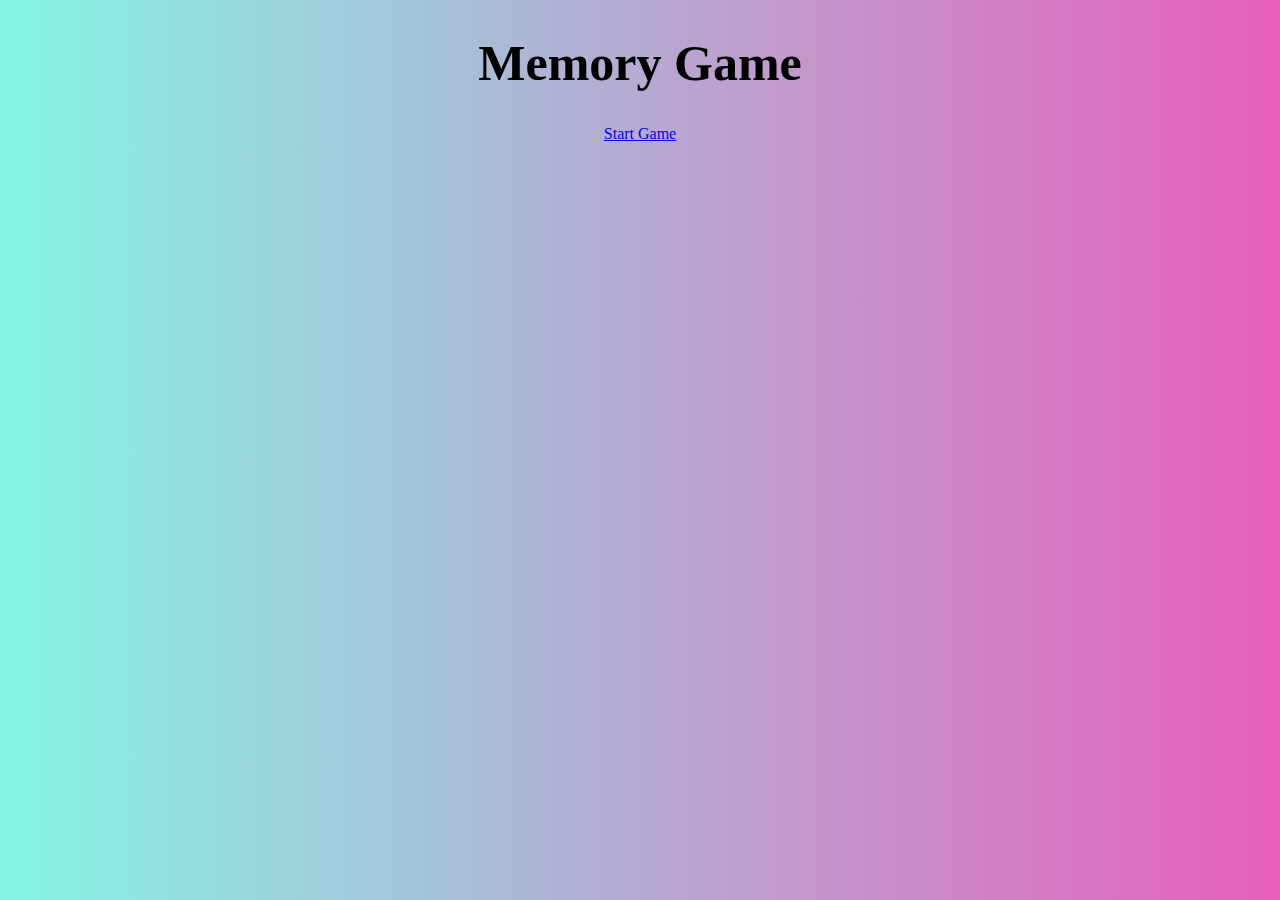
==== index.html @ 2dbf90f4 "Complete Homework" ====
<!DOCTYPE html>
<html lang="en">
<head>
  <meta charset="UTF-8">
  <meta http-equiv="X-UA-Compatible" content="IE=edge">
  <meta name="viewport" content="width=device-width, initial-scale=1.0">
  
  <link rel="stylesheet" href="style.css">

  <script defer src="script.js"></script>
  <title>Memory Game</title>
  <h1>Memory Game</h1>
</head>

<div class="start" >
<a href="http://127.0.0.1:5500/game.html">Start Game</a>
  </div>

<body>
  
</body>
</html>
---- style.css ----
body {
  background: linear-gradient(90deg, hsla(172, 85%, 74%, 1) 0%, hsla(319, 74%, 64%, 1) 100%);

}

h1 {
  text-align: center;
  font-size: 50px;
}

h2{
  text-align: center;
}

p{
  text-align: center;
  font-size: 50px;
}
.start {
  text-align: center;

}
.card{
  width: 100%;
}

.cards {
  display: grid;
  gap: 20px;
  grid-template-columns: repeat(2, 1fr);
  max-width: 300px;
  margin: 0 auto;
  border-radius: 50%;
}

.button {
  background-color: #4CAF50; /* Green */
  border: none;
  color: white;
  padding: 15px 32px;
  justify-items: center;
  text-align: center;
  text-decoration: none;
  display: inline-block;
  font-size: 16px;
}
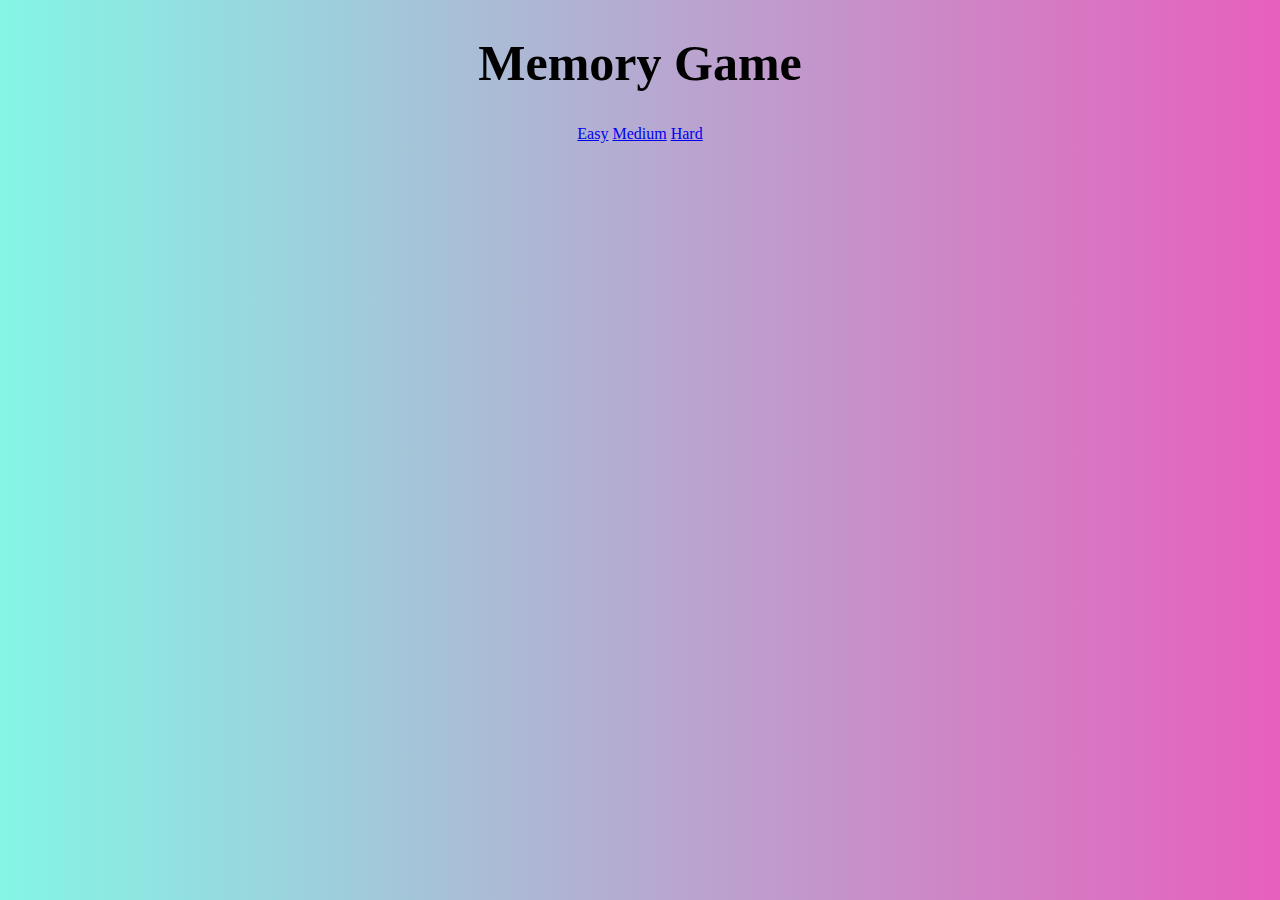
==== commit f66cf005: "Memory_game" ====
--- a/index.html
+++ b/index.html
@@ -13,7 +13,10 @@
 </head>
 
 <div class="start" >
-<a href="http://127.0.0.1:5500/game.html">Start Game</a>
+<a href="http://127.0.0.1:5500/game.html">Easy</a>
+<a href="http://127.0.0.1:5500/medium.html">Medium</a>
+<a href="http://127.0.0.1:5500/hard.html">Hard</a>
+
   </div>
 
 <body>
--- a/style.css
+++ b/style.css
@@ -1,8 +1,12 @@
 body {
   background: linear-gradient(90deg, hsla(172, 85%, 74%, 1) 0%, hsla(319, 74%, 64%, 1) 100%);
-
 }
 
+header {
+  text-align: center;
+  font-size: 28px;
+  margin-bottom: 20px;
+}
 h1 {
   text-align: center;
   font-size: 50px;
@@ -26,9 +30,9 @@
 
 .cards {
   display: grid;
-  gap: 20px;
-  grid-template-columns: repeat(2, 1fr);
-  max-width: 300px;
+  gap: 10px;
+  grid-template-columns: repeat(4, 1fr);
+  max-width: 600px;
   margin: 0 auto;
   border-radius: 50%;
 }
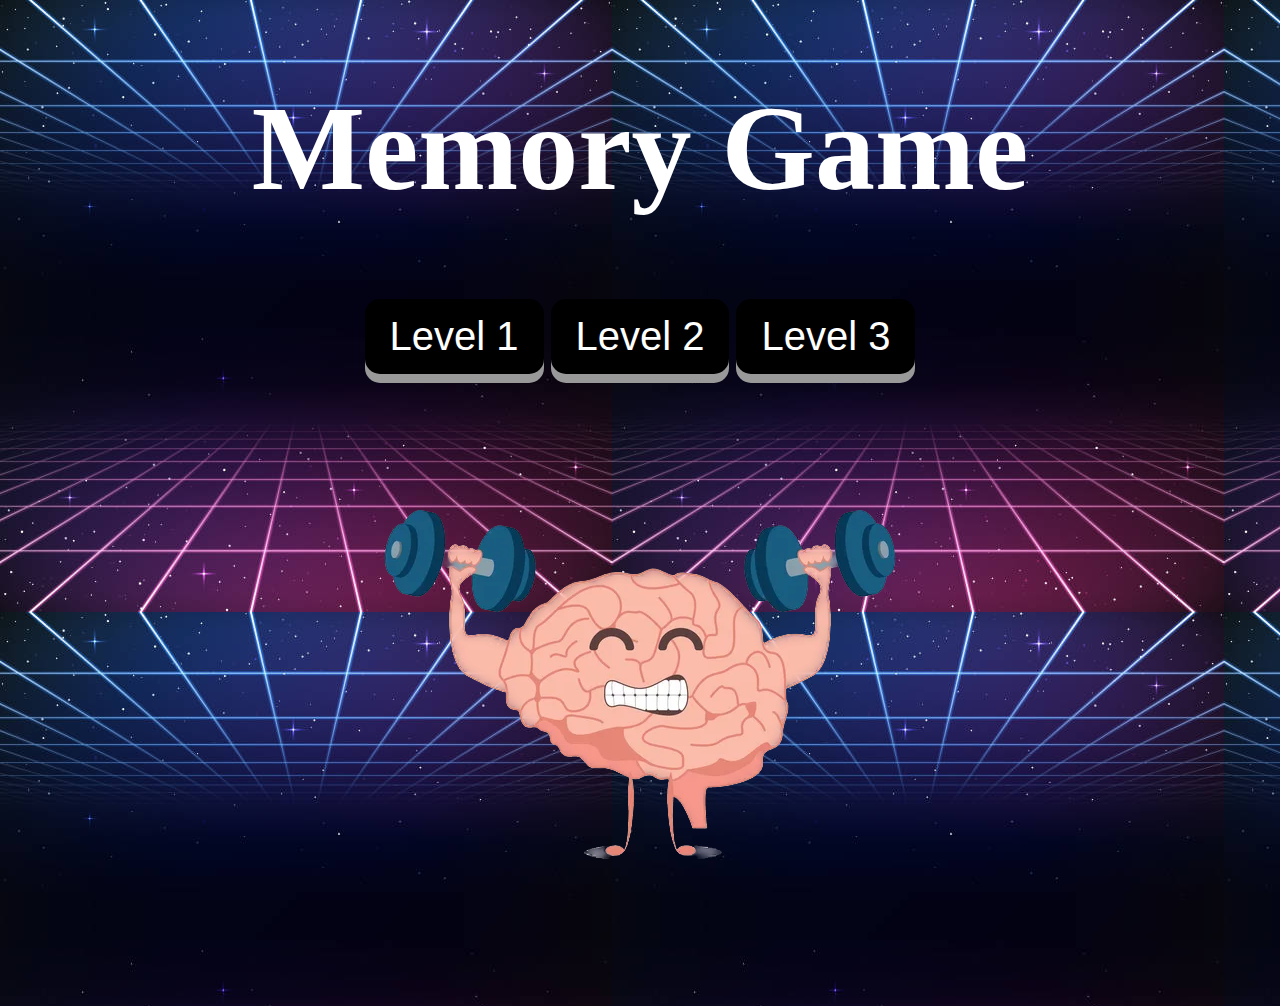
==== commit 88046163: "Memory_game" ====
--- a/index.html
+++ b/index.html
@@ -1,25 +1,33 @@
 <!DOCTYPE html>
 <html lang="en">
-<head>
+<head >
   <meta charset="UTF-8">
   <meta http-equiv="X-UA-Compatible" content="IE=edge">
   <meta name="viewport" content="width=device-width, initial-scale=1.0">
   
   <link rel="stylesheet" href="style.css">
-
+  
   <script defer src="script.js"></script>
   <title>Memory Game</title>
   <h1>Memory Game</h1>
-</head>
+
+  <!-- <img src="./images/dbrain.png" alt="brain"  class="center"> -->
+
+<header>
+  
+  <a href="http://127.0.0.1:5500/game.html"><button class="levels">Level 1 </button></a>
+  <a href="http://127.0.0.1:5500/medium.html"><button class="levels">Level 2</button></a>
+    <a href="http://127.0.0.1:5500/hard.html"><button class="levels">Level 3</button></a>
+</header>
 
 <div class="start" >
-<a href="http://127.0.0.1:5500/game.html">Easy</a>
-<a href="http://127.0.0.1:5500/medium.html">Medium</a>
-<a href="http://127.0.0.1:5500/hard.html">Hard</a>
+
+      <img src="/images/dbrain.png">
+
 
   </div>
 
-<body>
+<body background="/images/background.png">
   
 </body>
 </html>--- a/style.css
+++ b/style.css
@@ -1,5 +1,5 @@
 body {
-  background: linear-gradient(90deg, hsla(172, 85%, 74%, 1) 0%, hsla(319, 74%, 64%, 1) 100%);
+  /* background: linear-gradient(90deg, hsla(172, 85%, 74%, 1) 0%, hsla(319, 74%, 64%, 1) 100%); */
 }
 
 header {
@@ -9,9 +9,15 @@
 }
 h1 {
   text-align: center;
-  font-size: 50px;
+  font-size: 120px;
+  color: white;
 }
-
+.center {
+  display: block;
+  margin-left: auto;
+  margin-right: auto;
+  width: 50%;
+}
 h2{
   text-align: center;
 }
@@ -50,3 +56,27 @@
 }
 
 
+.levels {
+  display: inline-block;
+  padding: 15px 25px;
+  font-size: 40px;
+  cursor: pointer;
+  text-align: center;
+  text-decoration: none;
+  outline: none;
+  color: #fff;
+  background-color: black;
+  border: none;
+  border-radius: 15px;
+  box-shadow: 0 9px #999;
+}
+
+.levels:hover{
+  background-color: pink;
+}
+.levels:active{
+    background-color: lightpink;
+    box-shadow: 0 5px #666;
+    transform: translateY(4px);
+  
+}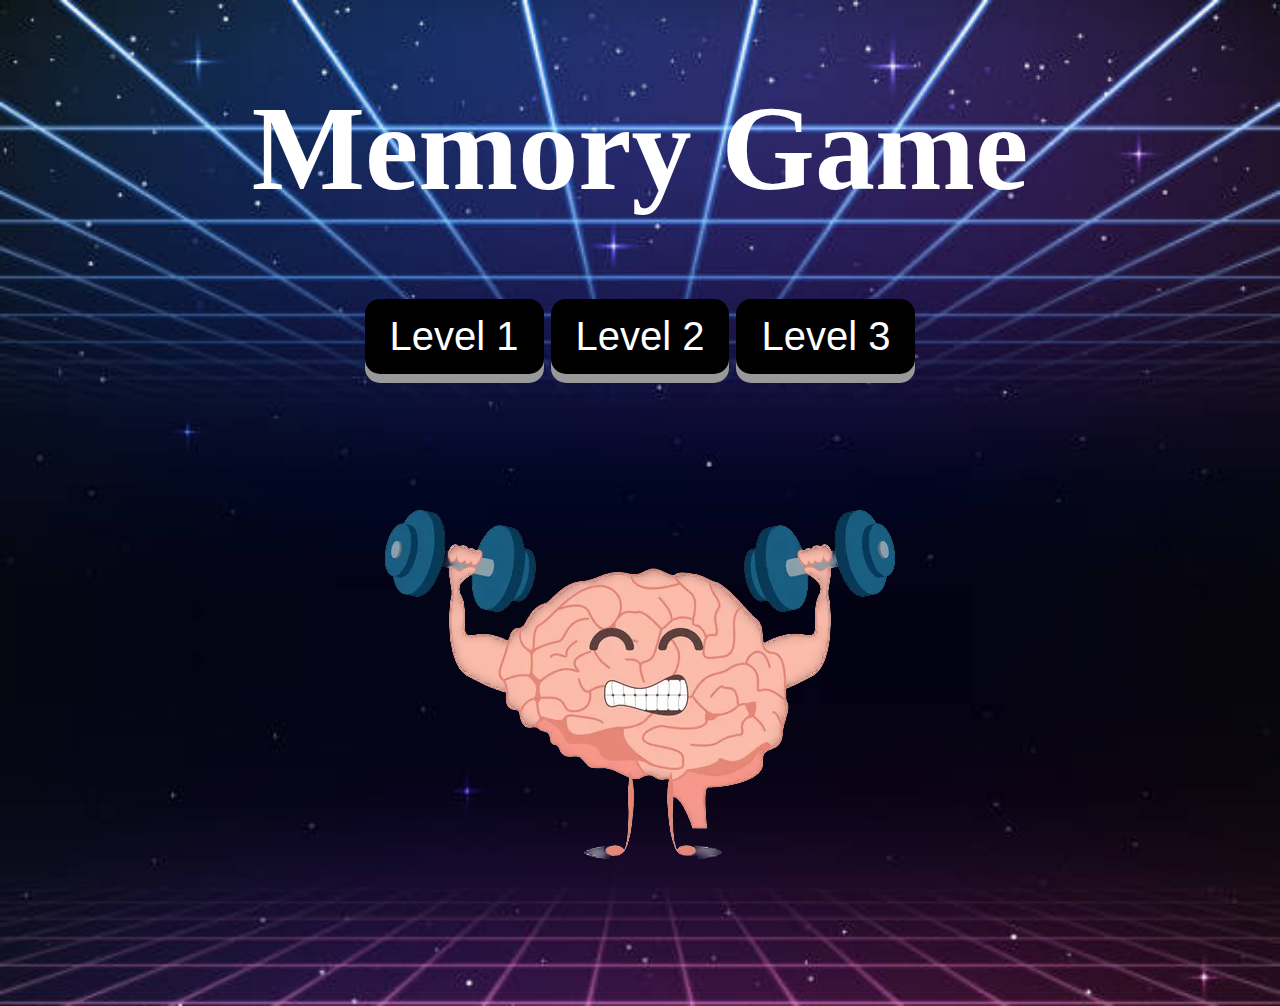
==== commit 32f5c2f5: "Memory_game" ====
--- a/index.html
+++ b/index.html
@@ -27,7 +27,7 @@
 
   </div>
 
-<body background="/images/background.png">
+<body class='background1' background="/images/background.png">
   
 </body>
 </html>--- a/style.css
+++ b/style.css
@@ -1,7 +1,9 @@
 body {
   /* background: linear-gradient(90deg, hsla(172, 85%, 74%, 1) 0%, hsla(319, 74%, 64%, 1) 100%); */
 }
-
+.background1{
+  background-size: cover;
+}
 header {
   text-align: center;
   font-size: 28px;
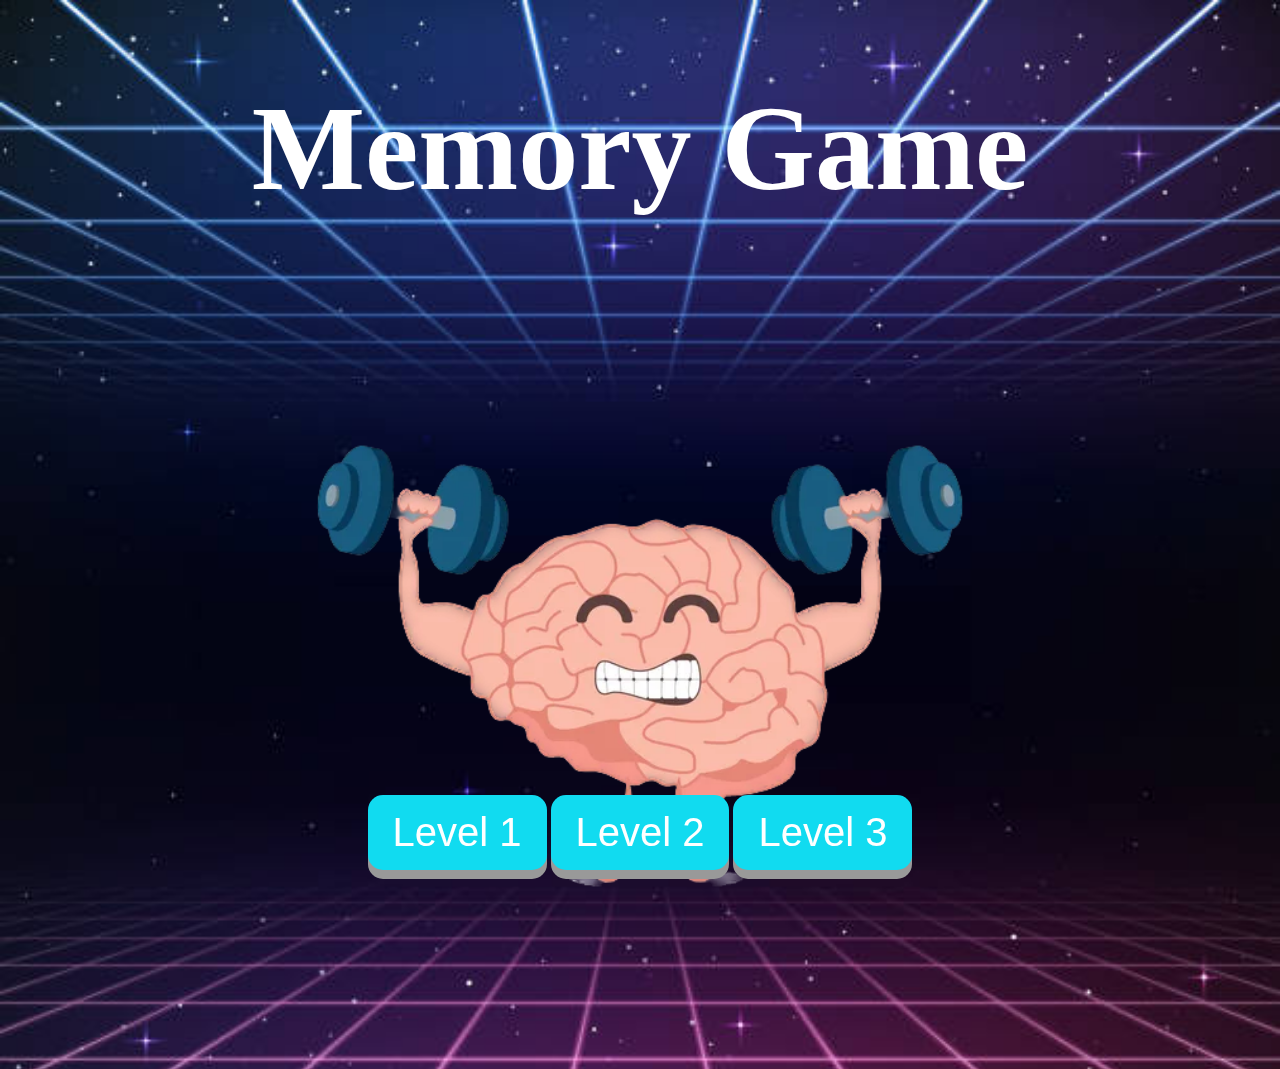
==== commit a35f5139: "CSS changes" ====
--- a/index.html
+++ b/index.html
@@ -11,13 +11,11 @@
   <title>Memory Game</title>
   <h1>Memory Game</h1>
 
-  <!-- <img src="./images/dbrain.png" alt="brain"  class="center"> -->
+
 
 <header>
   
-  <a href="http://127.0.0.1:5500/game.html"><button class="levels">Level 1 </button></a>
-  <a href="http://127.0.0.1:5500/medium.html"><button class="levels">Level 2</button></a>
-    <a href="http://127.0.0.1:5500/hard.html"><button class="levels">Level 3</button></a>
+  
 </header>
 
 <div class="start" >
@@ -25,9 +23,14 @@
       <img src="/images/dbrain.png">
 
 
-  </div>
+  </div><body class='background1' background="/images/background.png">
+  
+<footer>
+  <a href="http://127.0.0.1:5500/game.html"><button class="levels">Level 1 </button></a>
+  <a href="http://127.0.0.1:5500/medium.html"><button class="levels">Level 2</button></a>
+  <a href="http://127.0.0.1:5500/hard.html"><button class="levels">Level 3</button></a>
+</footer>
 
-<body class='background1' background="/images/background.png">
-  
+    
 </body>
 </html>--- a/style.css
+++ b/style.css
@@ -1,8 +1,21 @@
-body {
+/* .body {
   /* background: linear-gradient(90deg, hsla(172, 85%, 74%, 1) 0%, hsla(319, 74%, 64%, 1) 100%); */
-}
+
 .background1{
   background-size: cover;
+}
+
+.background2 {
+  background-size: cover;
+}
+a {
+  color: white;
+  text-align: center;
+
+}
+img{
+  width: 60%;
+  height: auto;
 }
 header {
   text-align: center;
@@ -20,8 +33,12 @@
   margin-right: auto;
   width: 50%;
 }
+
 h2{
   text-align: center;
+  color: red;
+  font-size: 40px;
+
 }
 
 p{
@@ -32,8 +49,13 @@
   text-align: center;
 
 }
+
+
 .card{
-  width: 100%;
+  width:100%;
+  align-items: center;
+  border-radius: 5%;
+  border: 1px solid grey;
 }
 
 .cards {
@@ -46,17 +68,30 @@
 }
 
 .button {
-  background-color: #4CAF50; /* Green */
-  border: none;
-  color: white;
-  padding: 15px 32px;
-  justify-items: center;
+  display: inline-block;
+  margin: 50px;
+  padding: 15px 25px;
+  font-size: 20px;
+  cursor: pointer;
   text-align: center;
   text-decoration: none;
-  display: inline-block;
-  font-size: 16px;
+  outline: none;
+  color: #fff;
+  background-color: darkgrey;
+  border: none;
+  border-radius: 15px;
+  box-shadow: 0 9px #999;
 }
 
+.button:hover{
+  background-color: #2724EC;
+}
+.button:active{
+    background-color: #24C8EC;
+    box-shadow: 0 5px #666;
+    transform: translateY(4px);
+  
+}
 
 .levels {
   display: inline-block;
@@ -67,7 +102,8 @@
   text-decoration: none;
   outline: none;
   color: #fff;
-  background-color: black;
+  background-color: #11DBF0
+  ;
   border: none;
   border-radius: 15px;
   box-shadow: 0 9px #999;
@@ -81,4 +117,25 @@
     box-shadow: 0 5px #666;
     transform: translateY(4px);
   
-}+}
+
+footer{
+  position: fixed;
+   left: 0;
+   bottom: 30px;
+   width: 100%;
+    color: white;
+   text-align: center;
+}
+/* .link{
+  
+  cursor: pointer;
+  text-align: center;
+  text-decoration: none;
+  outline: none;
+  color: #fff;
+  background-color: black;
+  border: none;
+  border-radius: 15px;
+  box-shadow: 0 9px #999;
+} */
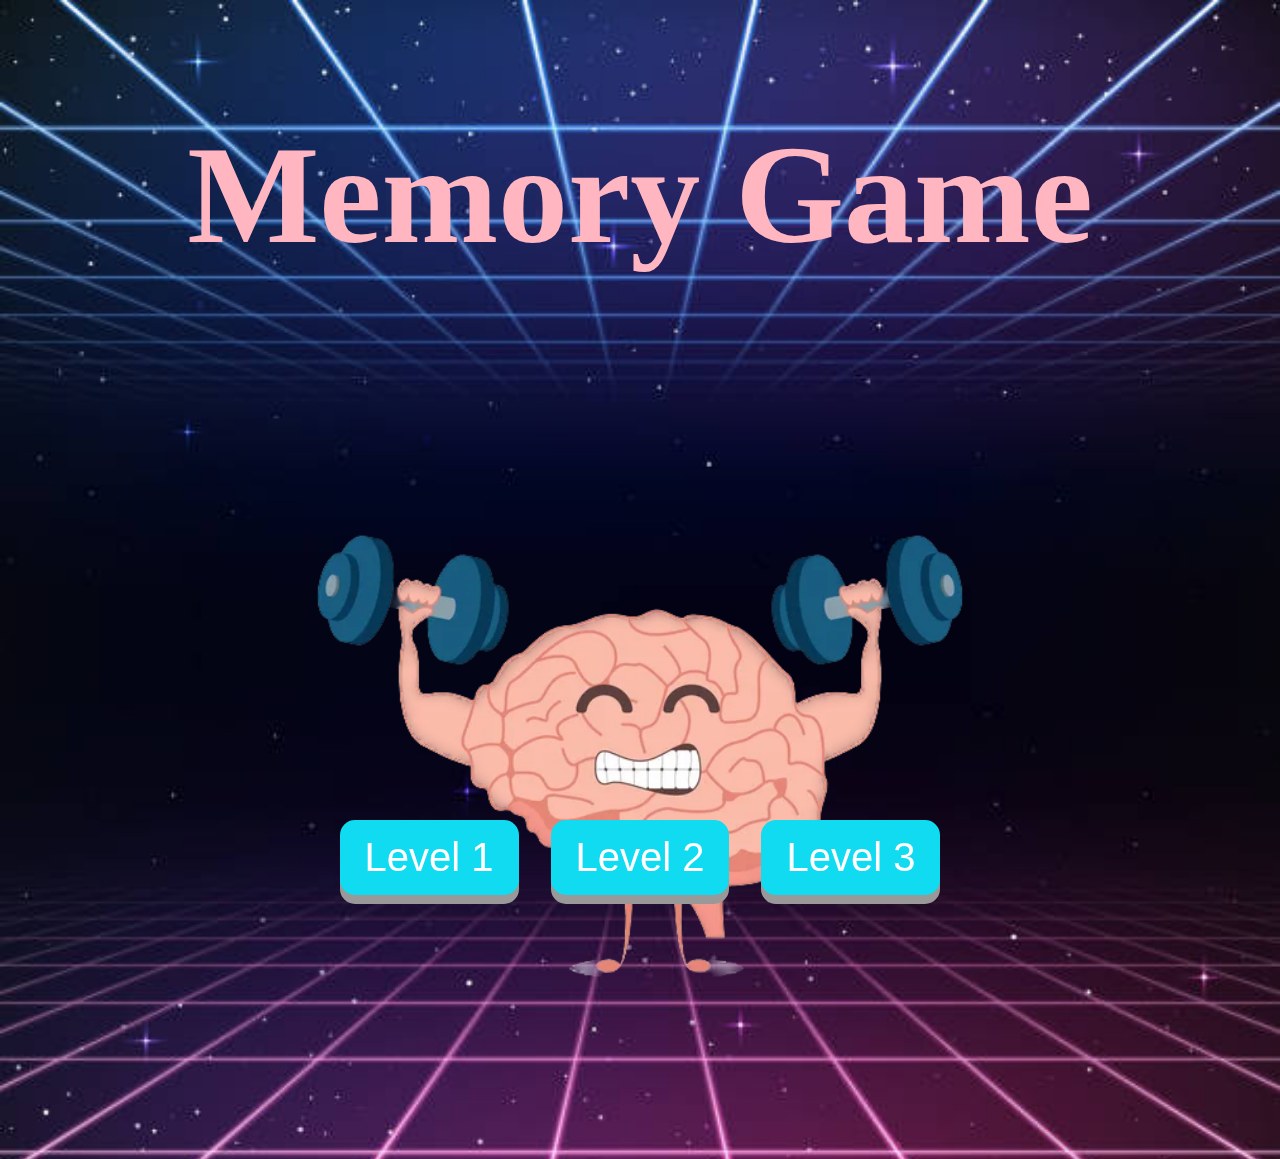
==== commit 8039600d: "font color'" ====
--- a/index.html
+++ b/index.html
@@ -9,7 +9,7 @@
   
   <script defer src="script.js"></script>
   <title>Memory Game</title>
-  <h1>Memory Game</h1>
+  <h1 style="color:lightpink">Memory Game</h1>
 
 
 
--- a/style.css
+++ b/style.css
@@ -11,6 +11,9 @@
 a {
   color: white;
   text-align: center;
+  padding:14px;
+  font-size: 19px;
+
 
 }
 img{
@@ -23,9 +26,11 @@
   margin-bottom: 20px;
 }
 h1 {
+  margin: 9% auto;
+  font-family: 'Alfa Slab One';
   text-align: center;
-  font-size: 120px;
-  color: white;
+  font-size: 140px;
+  
 }
 .center {
   display: block;
@@ -52,19 +57,19 @@
 
 
 .card{
-  width:100%;
+  width: 100%;
   align-items: center;
-  border-radius: 5%;
-  border: 1px solid grey;
+  border-radius: 16%;
+  border: 5px solid black;
 }
 
 .cards {
+  position:center;
   display: grid;
   gap: 10px;
-  grid-template-columns: repeat(4, 1fr);
-  max-width: 600px;
-  margin: 0 auto;
-  border-radius: 50%;
+  grid-template-columns: repeat(4,200px);
+  max-width: 800px;
+  margin: auto;
 }
 
 .button {
@@ -124,18 +129,8 @@
    left: 0;
    bottom: 30px;
    width: 100%;
-    color: white;
+   height: 50px;
+  color: white;
    text-align: center;
+  
 }
-/* .link{
-  
-  cursor: pointer;
-  text-align: center;
-  text-decoration: none;
-  outline: none;
-  color: #fff;
-  background-color: black;
-  border: none;
-  border-radius: 15px;
-  box-shadow: 0 9px #999;
-} */
